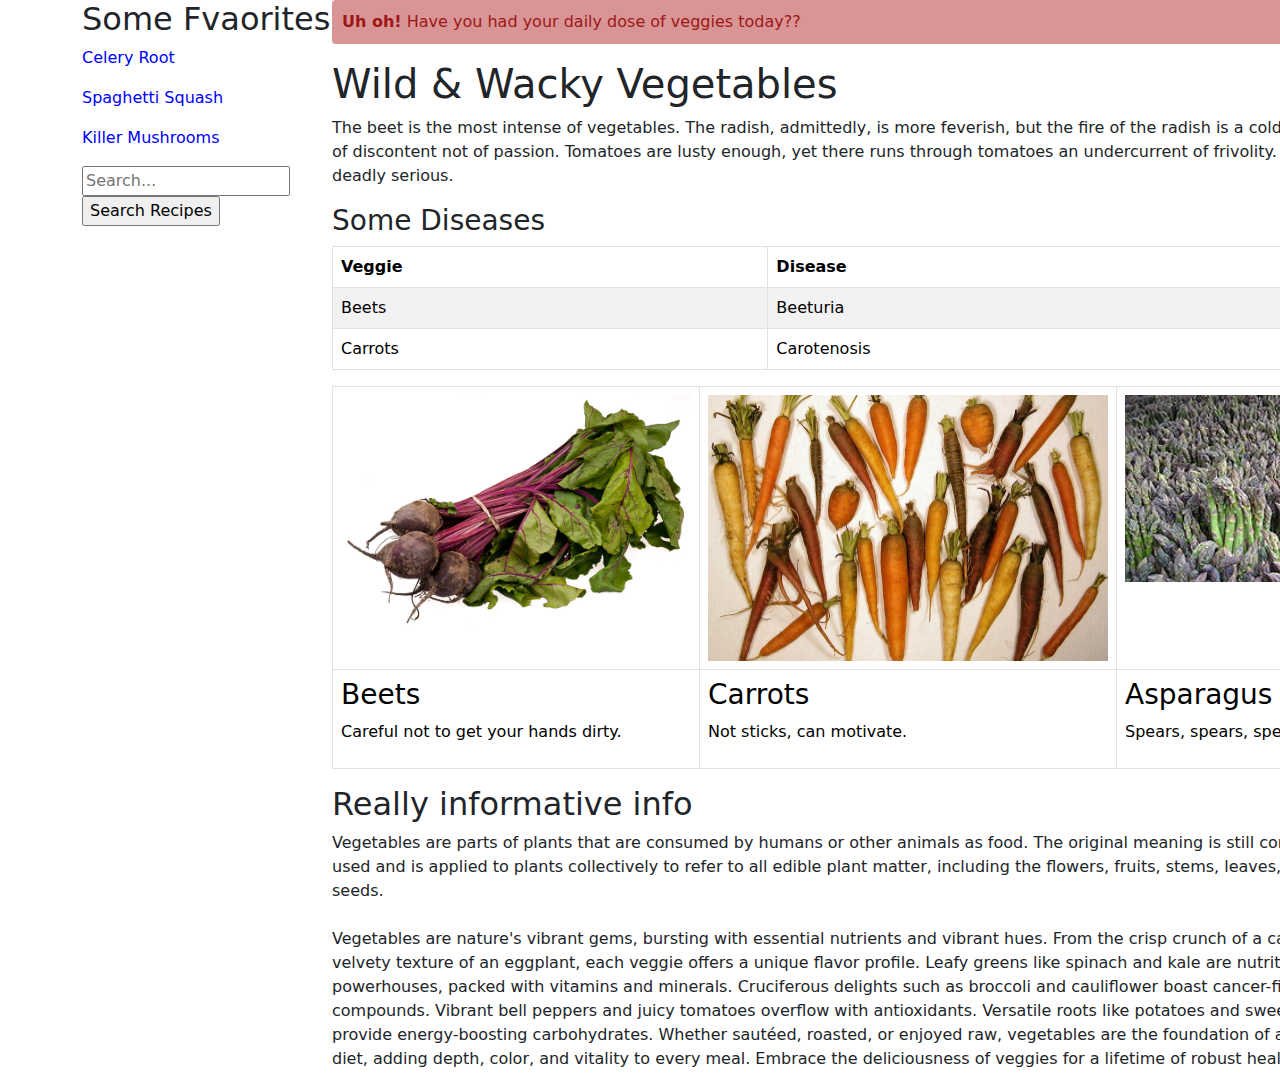
==== bootstrap.html @ f0584998 "comment" ====
<!DOCTYPE html>
<html lang="en">
<head>
    <meta charset="UTF-8">
    <meta name="viewport" content="width=device-width, initial-scale=1.0">
    <title>Document</title>
    <link rel="stylesheet" href="/css/styles.css">
    <link rel="stylesheet" href="https://cdn.jsdelivr.net/npm/bootstrap@5.3.3/dist/css/bootstrap.min.css">
</head>

<body>
    <div class="container">
        <div class="row1">
                <!--sidebar-->
                <div class="sidebar">
                    <!--content-->
                    <h2>Some Fvaorites</h2>
                    <p class="p1">Celery Root</p>
                    <p class="p1">Spaghetti Squash</p>
                    <p class="p1">Killer Mushrooms</p>
                    <form>
                        <input type="search" name="search" placeholder="Search...">
                        <input type="submit" value="Search Recipes">
                    </form>
                </div>
        </div>
                
        <div class="row2">
                    <!--main-content-->
                    <div class="main-content">
                        <!--content-->
                        <p class="p2"><b>Uh oh!</b> Have you had your daily dose of veggies today??</p>
                        <h1>Wild & Wacky Vegetables</h1>
                        <p class="p3">The beet is the most intense of vegetables. The radish, admittedly, is more feverish, but the fire of the radish is a cold fire, the fire of discontent not of passion. Tomatoes are lusty enough, yet there runs through tomatoes an undercurrent of frivolity. Beets are deadly serious.</p>
                        <h3>Some Diseases</h3>

                        <table class="table table-striped table-bordered">
                            <thead>
                              <tr>
                                <th scope="col">Veggie</th>
                                <th scope="col">Disease</th>
                              </tr>
                            </thead>
                            <tbody>
                              <tr class="r1">
                                <td>Beets</td>
                                <td>Beeturia</td>
                              </tr>
                              <tr class="r2">
                                <td>Carrots</td>
                                <td>Carotenosis</td>
                              </tr>
                            </tbody>
                          </table>

                          <table class="table table-bordered">
                            <tr>
                                <td><img src="/beets.jpg" alt="picture1" width="350"></td>
                                <td><img src="/carrots.jpg" alt="picture2" width="400"></td>
                                <td><img src="/asp.jpg" alt="picture3" width="250"></td>
                            </tr>
                            <tr>
                                <td>
                                    <h3>Beets</h3>
                                    <p>Careful not to get your hands dirty.</p>
                                </td>
                                <td>
                                    <h3>Carrots</h3>
                                    <p>Not sticks, can motivate.</p>
                                </td>
                                <td>
                                    <h3>Asparagus</h3>
                                    <p>Spears, spears, spears.</p>
                                </td>
                            </tr>
                          </table>

                          <h2>Really informative info</h2>
                          <p>Vegetables are parts of plants that are consumed by humans or other animals as food. The original meaning is still commonly used and is applied to plants collectively to refer to all edible plant matter, including the flowers, fruits, stems, leaves, roots, and seeds.
                            <br></br>
                            Vegetables are nature's vibrant gems, bursting with essential nutrients and vibrant hues. From the crisp crunch of a carrot to the velvety texture of an eggplant, each veggie offers a unique flavor profile. Leafy greens like spinach and kale are nutritional powerhouses, packed with vitamins and minerals. Cruciferous delights such as broccoli and cauliflower boast cancer-fighting compounds. Vibrant bell peppers and juicy tomatoes overflow with antioxidants. Versatile roots like potatoes and sweet potatoes provide energy-boosting carbohydrates. Whether sautéed, roasted, or enjoyed raw, vegetables are the foundation of a wholesome diet, adding depth, color, and vitality to every meal. Embrace the deliciousness of veggies for a lifetime of robust health.</p>
                    </div>
        </div>
    </div>
</body>
</html>
---- css/styles.css ----
.container{
  display: grid;
  grid-template-columns: 250px auto;
  grid-gap: 0px;
}

.h2{
  color: rgb(0, 0, 0);
}

.p1{
  color: blue;
  background-color: transparent;
}

.p1:hover{
  background-color: blue;
  color: aliceblue;
}

.p2{
  color: rgb(157, 23, 23);
  background-color: rgb(217, 149, 149);
  padding: 10px;
  border-radius: 4px;
}
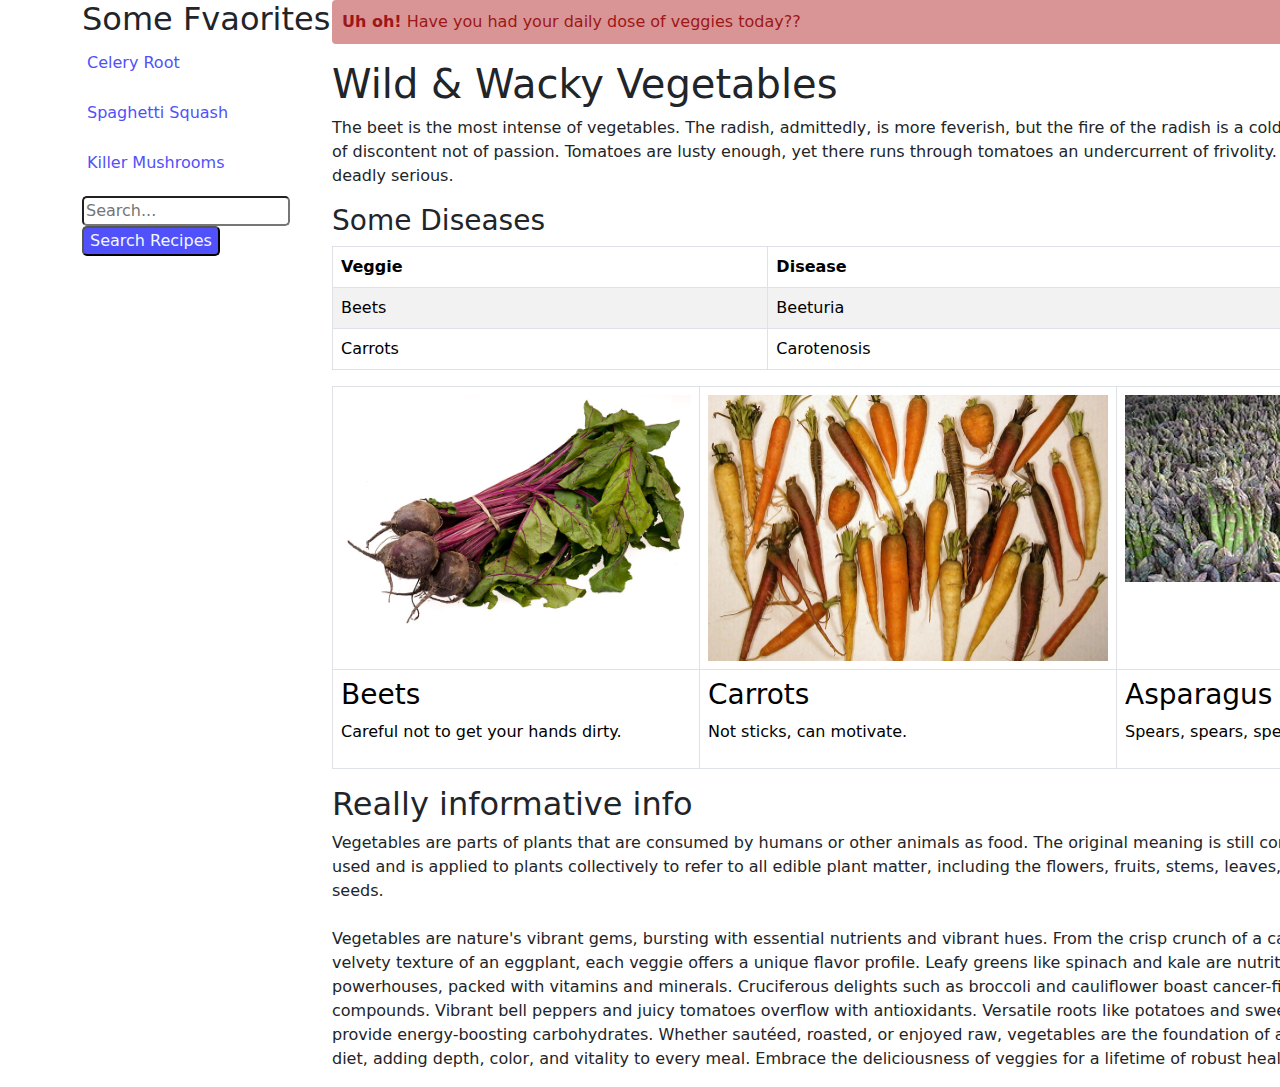
==== commit f81f52c7: "edited" ====
--- a/bootstrap.html
+++ b/bootstrap.html
@@ -19,8 +19,8 @@
                     <p class="p1">Spaghetti Squash</p>
                     <p class="p1">Killer Mushrooms</p>
                     <form>
-                        <input type="search" name="search" placeholder="Search...">
-                        <input type="submit" value="Search Recipes">
+                        <input class="search" type="search" name="search" placeholder="Search...">
+                        <input class="submit" type="submit" value="Search Recipes">
                     </form>
                 </div>
         </div>
--- a/css/styles.css
+++ b/css/styles.css
@@ -9,13 +9,16 @@
 }
 
 .p1{
-  color: blue;
+  color: rgb(81, 81, 251);
   background-color: transparent;
+  padding: 5px;
 }
 
 .p1:hover{
-  background-color: blue;
+  background-color: rgb(81, 81, 251);
   color: aliceblue;
+  border-radius: 5px;
+  padding: 5px;
 }
 
 .p2{
@@ -25,3 +28,12 @@
   border-radius: 4px;
 }
 
+.submit{
+  background-color: rgb(81, 81, 251);
+  color: aliceblue;
+  border-radius: 5px;
+}
+
+.search{
+  border-radius: 5px;
+}